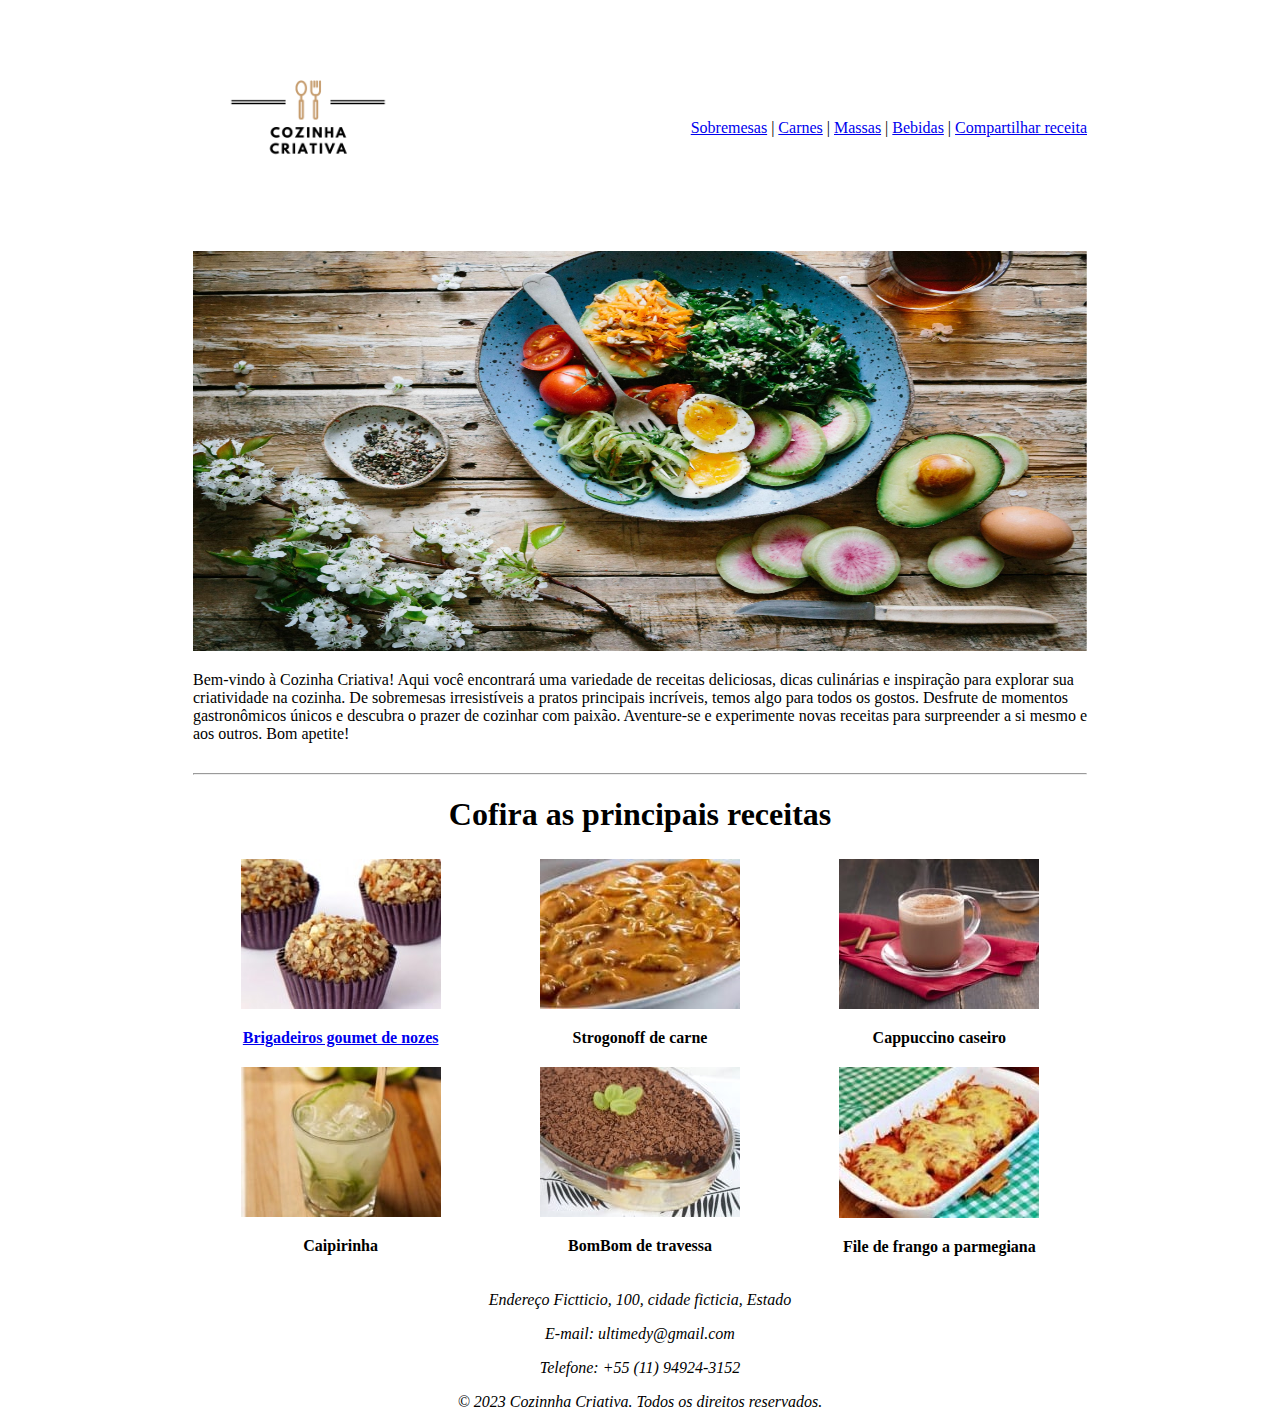
==== index.html @ bc29ebfd "Usando tabela para dispor elementos" ====
<!DOCTYPE html>
<html lang="pt-br">
<head>
    <meta charset="UTF-8">
    <meta name="viewport" content="width=device-width, initial-scale=1.0">
    <title>Cozinha Criativa</title>
    <link rel="stylesheet" href="/assets/css/style.css">
</head>
<body>
    <header>
        <div>
            <table width="900" align="center">
                <tbody>
                    <tr>
                        <td>
                            <a href="./index.html">
                                <img src="/assets/images/logo.png" alt="cozinha criativa" width="230px">
                            </a>
                        </td>
                        <td align="right">
                            <nav>
                                <a href="/sobremesas/index.html">Sobremesas</a> |
                                <a href="/carnes/index.html">Carnes</a> |
                                <a href="/massas/index.html">Massas</a> |
                                <a href="/bebidas/index.html">Bebidas</a> |
                                <a href="/adicionar-receita.html">Compartilhar receita</a>
                            </nav>
                        </td>
                    </tr>
                </tbody>
            </table>
        </div>
    </header>
    <main>
        <table width="900px" align="center"">
            <tbody>
                <tr>
                    <td>
                        <img src="/assets/images/banner.jpg" alt="banner" height="400px" width="100%">
                        <p>Bem-vindo à Cozinha Criativa! Aqui você encontrará uma variedade de receitas deliciosas, dicas culinárias e inspiração para explorar sua criatividade na cozinha. De sobremesas irresistíveis a pratos principais incríveis, temos algo para todos os gostos. Desfrute de momentos gastronômicos únicos e descubra o prazer de cozinhar com paixão. Aventure-se e experimente novas receitas para surpreender a si mesmo e aos outros. Bom apetite!</p>
                    </td>
                </tr>
            </tbody>
        </table>
        <table width="900" align="center">
            <tbody>
                <tr>
                    <td colspan="3" align="center">
                        <hr>
                        <h1>Cofira as principais receitas</h1>
                    </td>
                </tr>
                <tr>
                    <td align="center">
                        <article>
                            <a href="/receitas/brigadeiro-gourmet-nozes.html">
                                <img src="/assets/images/brigadeiros-gourmet-de-nozes-min.jpg" alt="Brigadeiros-gourmet-nozes">
                            </a>    
                                <p>
                                    <strong>
                                        <a href="/receitas/brigadeiro-gourmet-nozes.html">Brigadeiros goumet de nozes</a>
                                    </strong>
                                </p>
                        </article>
                    </td>
                    <td align="center">
                        <article>
                            <img src="/assets/images/strogonoff_de_carne-min.jpg" alt="Strogonoff de carne">
                            <p><strong>Strogonoff de carne</strong></p>
                        </article>
                    </td>
                    <td align="center">
                        <article>
                            <img src="/assets/images/cappuccino_caseiro-min.jpg" alt="Cappuccino caseiro">
                            <p><strong>Cappuccino caseiro</strong></p>
                        </article>
                    </td>
                </tr>

                <tr>
                    <td align="center">
                        <article>
                            <img src="/assets/images/caipirinha-min.jpg" alt="Caipirinha">
                            <p><strong>Caipirinha</strong></p>
                        </article>
                    </td>
                    <td align="center">
                        <article>
                            <img src="/assets/images/bombom_travessa-min.jpg" alt="BomBom de travessa">
                            <p><strong>BomBom de travessa</strong></p>
                        </article>
                    </td>
                    <td align="center">
                        <article>
                            <img src="/assets/images/file_de_frango_parmegiana-min.jpg" alt="File de frango a parmegiana">
                            <p><strong>File de frango a parmegiana</strong></p>
                        </article>
                    </td>
                </tr>

            </tbody>
        </table>
    </main>
    <footer>
        <div align="center">
            <address>
                <p>Endereço Fictticio, 100, cidade ficticia, Estado </p>
                <p>E-mail: ultimedy@gmail.com</p>
                <p>Telefone: +55 (11) 94924-3152</p>
                <p>&copy; 2023 Cozinnha Criativa. Todos os direitos reservados.</p>
            </address>
        </div>
    </footer>
    <dialog id="newnsletterdialog">
        <h3>Assine nossa newnsletter !</h3>
        <p>Recebas as ultimas novidades e receitas diretamente em sua caixa de entrada.</p>
        <form action="/assinar-newsletter"
            id="formAssinarnewsletter"
            method="post"        
        >
            <input 
                type="email" 
                id="email" 
                placeholder="Digite seu melhor email"
                required
            >
            <button type="button" id="btnAssinarnewsletter">Assinar</button>
            <button type="button" id="btnCancelar">Cancelar</button>
        </form>
    </dialog>
    <script src="/assets/js/script.js">

    </script>
</body>
</html>
---- assets/css/style.css ----
#newnsletterdialog {
    position: fixed;
    top:50%;
    left: 50%;
    transform: translate(-50%, -50%);
    background: #f2f2f2;
    padding: 40px;
    border: 1px solid #ccc;
    box-shadow: 0px 0px 10px rgba(0,0,0,0.5);
}
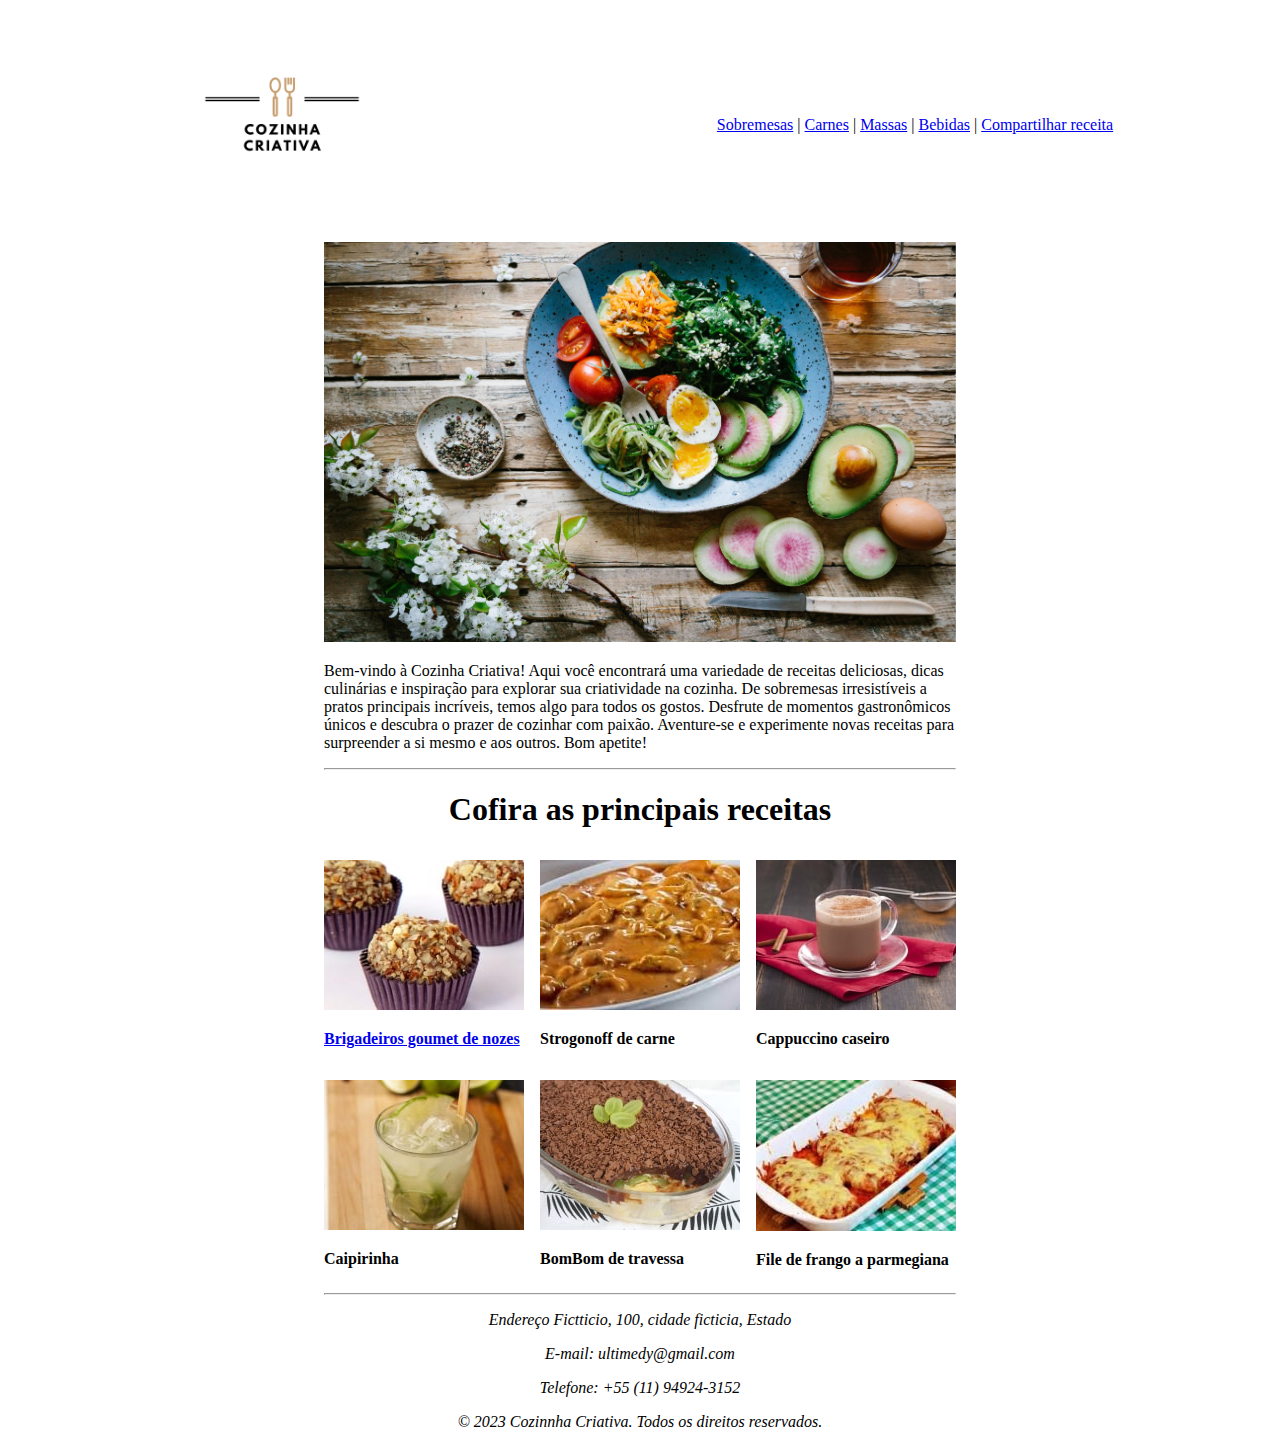
==== commit 421a27d6: "alinhando conteudo por flex-box" ====
--- a/index.html
+++ b/index.html
@@ -8,101 +8,70 @@
 </head>
 <body>
     <header>
-        <div>
-            <table width="900" align="center">
-                <tbody>
-                    <tr>
-                        <td>
-                            <a href="./index.html">
-                                <img src="/assets/images/logo.png" alt="cozinha criativa" width="230px">
-                            </a>
-                        </td>
-                        <td align="right">
-                            <nav>
-                                <a href="/sobremesas/index.html">Sobremesas</a> |
-                                <a href="/carnes/index.html">Carnes</a> |
-                                <a href="/massas/index.html">Massas</a> |
-                                <a href="/bebidas/index.html">Bebidas</a> |
-                                <a href="/adicionar-receita.html">Compartilhar receita</a>
-                            </nav>
-                        </td>
-                    </tr>
-                </tbody>
-            </table>
+        <div class="menu">
+            <a href="./index.html">
+                <img src="/assets/images/logo.png" alt="cozinha criativa" width="230px" class="logoMenu">
+            </a>
+            <nav>
+                <a href="/sobremesas/index.html">Sobremesas</a> |
+                <a href="/carnes/index.html">Carnes</a> |
+                <a href="/massas/index.html">Massas</a> |
+                <a href="/bebidas/index.html">Bebidas</a> |
+                <a href="/adicionar-receita.html">Compartilhar receita</a>
+            </nav>
         </div>
     </header>
-    <main>
-        <table width="900px" align="center"">
-            <tbody>
-                <tr>
-                    <td>
-                        <img src="/assets/images/banner.jpg" alt="banner" height="400px" width="100%">
-                        <p>Bem-vindo à Cozinha Criativa! Aqui você encontrará uma variedade de receitas deliciosas, dicas culinárias e inspiração para explorar sua criatividade na cozinha. De sobremesas irresistíveis a pratos principais incríveis, temos algo para todos os gostos. Desfrute de momentos gastronômicos únicos e descubra o prazer de cozinhar com paixão. Aventure-se e experimente novas receitas para surpreender a si mesmo e aos outros. Bom apetite!</p>
-                    </td>
-                </tr>
-            </tbody>
-        </table>
-        <table width="900" align="center">
-            <tbody>
-                <tr>
-                    <td colspan="3" align="center">
-                        <hr>
-                        <h1>Cofira as principais receitas</h1>
-                    </td>
-                </tr>
-                <tr>
-                    <td align="center">
-                        <article>
-                            <a href="/receitas/brigadeiro-gourmet-nozes.html">
-                                <img src="/assets/images/brigadeiros-gourmet-de-nozes-min.jpg" alt="Brigadeiros-gourmet-nozes">
-                            </a>    
-                                <p>
-                                    <strong>
-                                        <a href="/receitas/brigadeiro-gourmet-nozes.html">Brigadeiros goumet de nozes</a>
-                                    </strong>
-                                </p>
-                        </article>
-                    </td>
-                    <td align="center">
-                        <article>
-                            <img src="/assets/images/strogonoff_de_carne-min.jpg" alt="Strogonoff de carne">
-                            <p><strong>Strogonoff de carne</strong></p>
-                        </article>
-                    </td>
-                    <td align="center">
-                        <article>
-                            <img src="/assets/images/cappuccino_caseiro-min.jpg" alt="Cappuccino caseiro">
-                            <p><strong>Cappuccino caseiro</strong></p>
-                        </article>
-                    </td>
-                </tr>
 
-                <tr>
-                    <td align="center">
-                        <article>
-                            <img src="/assets/images/caipirinha-min.jpg" alt="Caipirinha">
-                            <p><strong>Caipirinha</strong></p>
-                        </article>
-                    </td>
-                    <td align="center">
-                        <article>
-                            <img src="/assets/images/bombom_travessa-min.jpg" alt="BomBom de travessa">
-                            <p><strong>BomBom de travessa</strong></p>
-                        </article>
-                    </td>
-                    <td align="center">
-                        <article>
-                            <img src="/assets/images/file_de_frango_parmegiana-min.jpg" alt="File de frango a parmegiana">
-                            <p><strong>File de frango a parmegiana</strong></p>
-                        </article>
-                    </td>
-                </tr>
+    <main class="conteudoPrincipal">
+        <section>
+            <img src="/assets/images/banner.jpg" alt="banner" height="400px" width="100%">
+            <p>Bem-vindo à Cozinha Criativa! Aqui você encontrará uma variedade de receitas deliciosas, dicas culinárias e inspiração para explorar sua criatividade na cozinha. De sobremesas irresistíveis a pratos principais incríveis, temos algo para todos os gostos. Desfrute de momentos gastronômicos únicos e descubra o prazer de cozinhar com paixão. Aventure-se e experimente novas receitas para surpreender a si mesmo e aos outros. Bom apetite!</p>
+        </section>
+        <hr>
+        <h1>Cofira as principais receitas</h1>
+        
+        <section class="receitas">
+            <article>
+                <a href="/receitas/brigadeiro-gourmet-nozes.html">
+                    <img src="/assets/images/brigadeiros-gourmet-de-nozes-min.jpg" alt="Brigadeiros-gourmet-nozes">
+                </a>    
+                    <p>
+                        <strong>
+                            <a href="/receitas/brigadeiro-gourmet-nozes.html">Brigadeiros goumet de nozes</a>
+                        </strong>
+                    </p>
+            </article>
 
-            </tbody>
-        </table>
+            <article>
+                <img src="/assets/images/strogonoff_de_carne-min.jpg" alt="Strogonoff de carne">
+                <p><strong>Strogonoff de carne</strong></p>
+            </article>
+
+            <article>
+                <img src="/assets/images/cappuccino_caseiro-min.jpg" alt="Cappuccino caseiro">
+                <p><strong>Cappuccino caseiro</strong></p>
+            </article>
+
+            <article>
+                <img src="/assets/images/caipirinha-min.jpg" alt="Caipirinha">
+                <p><strong>Caipirinha</strong></p>
+            </article>
+        
+            <article>
+                <img src="/assets/images/bombom_travessa-min.jpg" alt="BomBom de travessa">
+                <p><strong>BomBom de travessa</strong></p>
+            </article>
+        
+            <article>
+                <img src="/assets/images/file_de_frango_parmegiana-min.jpg" alt="File de frango a parmegiana">
+                <p><strong>File de frango a parmegiana</strong></p>
+            </article>
+        </section>
+        <hr>
     </main>
+
     <footer>
-        <div align="center">
+        <div>
             <address>
                 <p>Endereço Fictticio, 100, cidade ficticia, Estado </p>
                 <p>E-mail: ultimedy@gmail.com</p>
@@ -111,6 +80,7 @@
             </address>
         </div>
     </footer>
+        
     <dialog id="newnsletterdialog">
         <h3>Assine nossa newnsletter !</h3>
         <p>Recebas as ultimas novidades e receitas diretamente em sua caixa de entrada.</p>
--- a/assets/css/style.css
+++ b/assets/css/style.css
@@ -9,3 +9,51 @@
     box-shadow: 0px 0px 10px rgba(0,0,0,0.5);
 }
 
+h1,h2,h3{
+    text-align: center;
+}
+
+.menu{
+    display: flex;
+    flex-direction: row;
+    align-items: center;
+    justify-content: center;
+}
+
+.logoMenu{
+    margin-right: 20rem;
+}
+
+.conteudoPrincipal {
+    width: 50%;
+    margin: auto;
+    gap: 1rem;
+}
+
+.receitas {
+    margin-top: 2rem;
+    display:flex;
+    flex-direction: row;
+    flex-wrap: wrap;
+    justify-content: left;
+    gap: 1rem;
+}
+
+.formulario {
+    margin: auto;
+    gap: 0.25rem;
+    display: flex;
+    flex-wrap: wrap;
+    flex-direction: column;
+    max-width: 50%;
+    align-items: stretch; /* Faz os inputs e botões ocuparem a largura do form */
+}
+
+#btnEnviar {
+    width: fit-content; /* Faz o botão ocupar apenas o necessário */
+    margin-left: auto; /* Move o botão para a direita */
+}
+
+footer{
+    text-align: center;
+}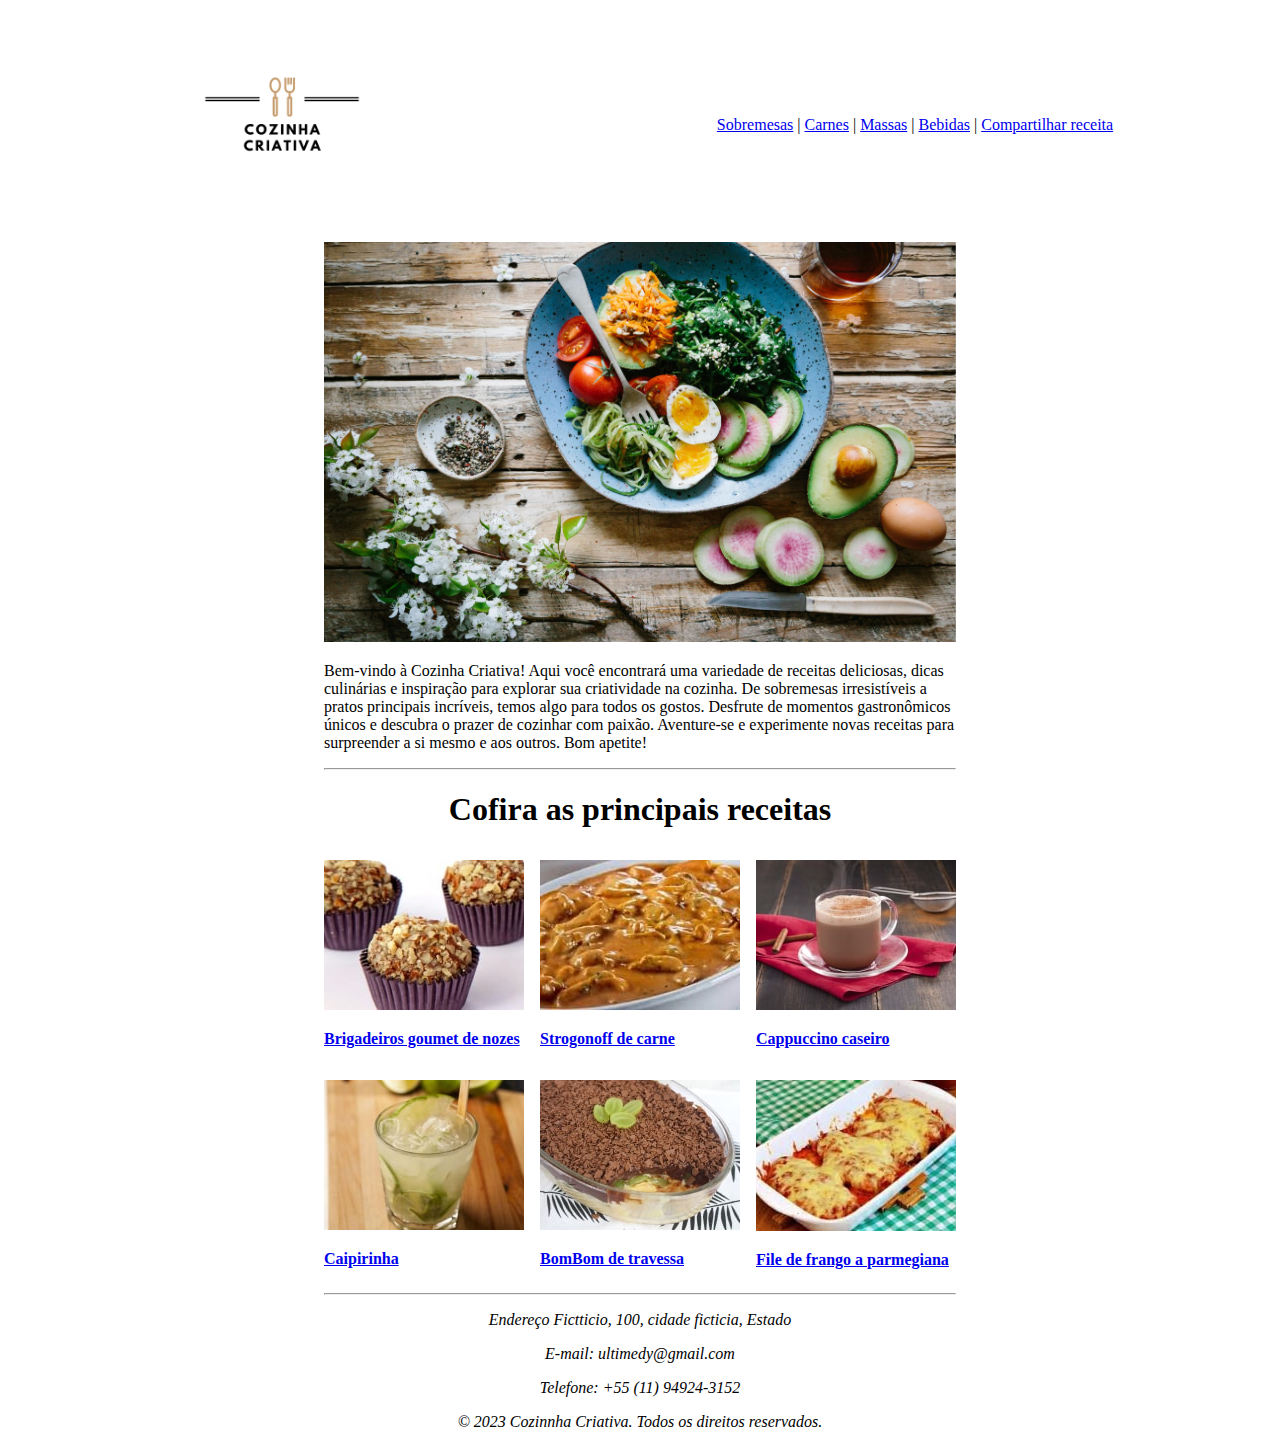
==== commit c9ad93a0: "criado todas as paginas de receitas" ====
--- a/index.html
+++ b/index.html
@@ -43,28 +43,50 @@
             </article>
 
             <article>
-                <img src="/assets/images/strogonoff_de_carne-min.jpg" alt="Strogonoff de carne">
-                <p><strong>Strogonoff de carne</strong></p>
+                <a href="/receitas/strogonoff-de-carne.html">
+                    <img src="/assets/images/strogonoff_de_carne-min.jpg" alt="Strogonoff de carne">
+                </a>
+                <a href="/receitas/strogonoff-de-carne.html">
+                    <p>
+                        <strong>Strogonoff de carne</strong>
+                    </p>
+                </a>
             </article>
 
             <article>
-                <img src="/assets/images/cappuccino_caseiro-min.jpg" alt="Cappuccino caseiro">
-                <p><strong>Cappuccino caseiro</strong></p>
+                <a href="/receitas/cappucccino.html">
+                    <img src="/assets/images/cappuccino_caseiro-min.jpg" alt="Cappuccino caseiro">
+                </a>
+                <a href="/receitas/cappucccino.html">
+                    <p><strong>Cappuccino caseiro</strong></p>
+                </a>
             </article>
 
             <article>
-                <img src="/assets/images/caipirinha-min.jpg" alt="Caipirinha">
-                <p><strong>Caipirinha</strong></p>
+                <a href="/receitas/capirinha.html">
+                    <img src="/assets/images/caipirinha-min.jpg" alt="Caipirinha">
+                </a>
+                <a href="/receitas/capirinha.html">
+                    <p><strong>Caipirinha</strong></p>
+                </a>
             </article>
         
             <article>
-                <img src="/assets/images/bombom_travessa-min.jpg" alt="BomBom de travessa">
-                <p><strong>BomBom de travessa</strong></p>
+                <a href="/receitas/bombom-de-travessa.html">
+                    <img src="/assets/images/bombom_travessa-min.jpg" alt="BomBom de travessa">
+                </a>
+                <a href="/receitas/bombom-de-travessa.html">
+                    <p><strong>BomBom de travessa</strong></p>
+                </a>
             </article>
         
             <article>
-                <img src="/assets/images/file_de_frango_parmegiana-min.jpg" alt="File de frango a parmegiana">
-                <p><strong>File de frango a parmegiana</strong></p>
+                <a href="/receitas/frango-parmegiana.html">
+                    <img src="/assets/images/file_de_frango_parmegiana-min.jpg" alt="File de frango a parmegiana">
+                </a>
+                <a href="/receitas/frango-parmegiana.html">
+                    <p><strong>File de frango a parmegiana</strong></p>
+                </a>
             </article>
         </section>
         <hr>
--- a/assets/css/style.css
+++ b/assets/css/style.css
@@ -35,7 +35,7 @@
     display:flex;
     flex-direction: row;
     flex-wrap: wrap;
-    justify-content: left;
+    justify-content: flex-start;
     gap: 1rem;
 }
 
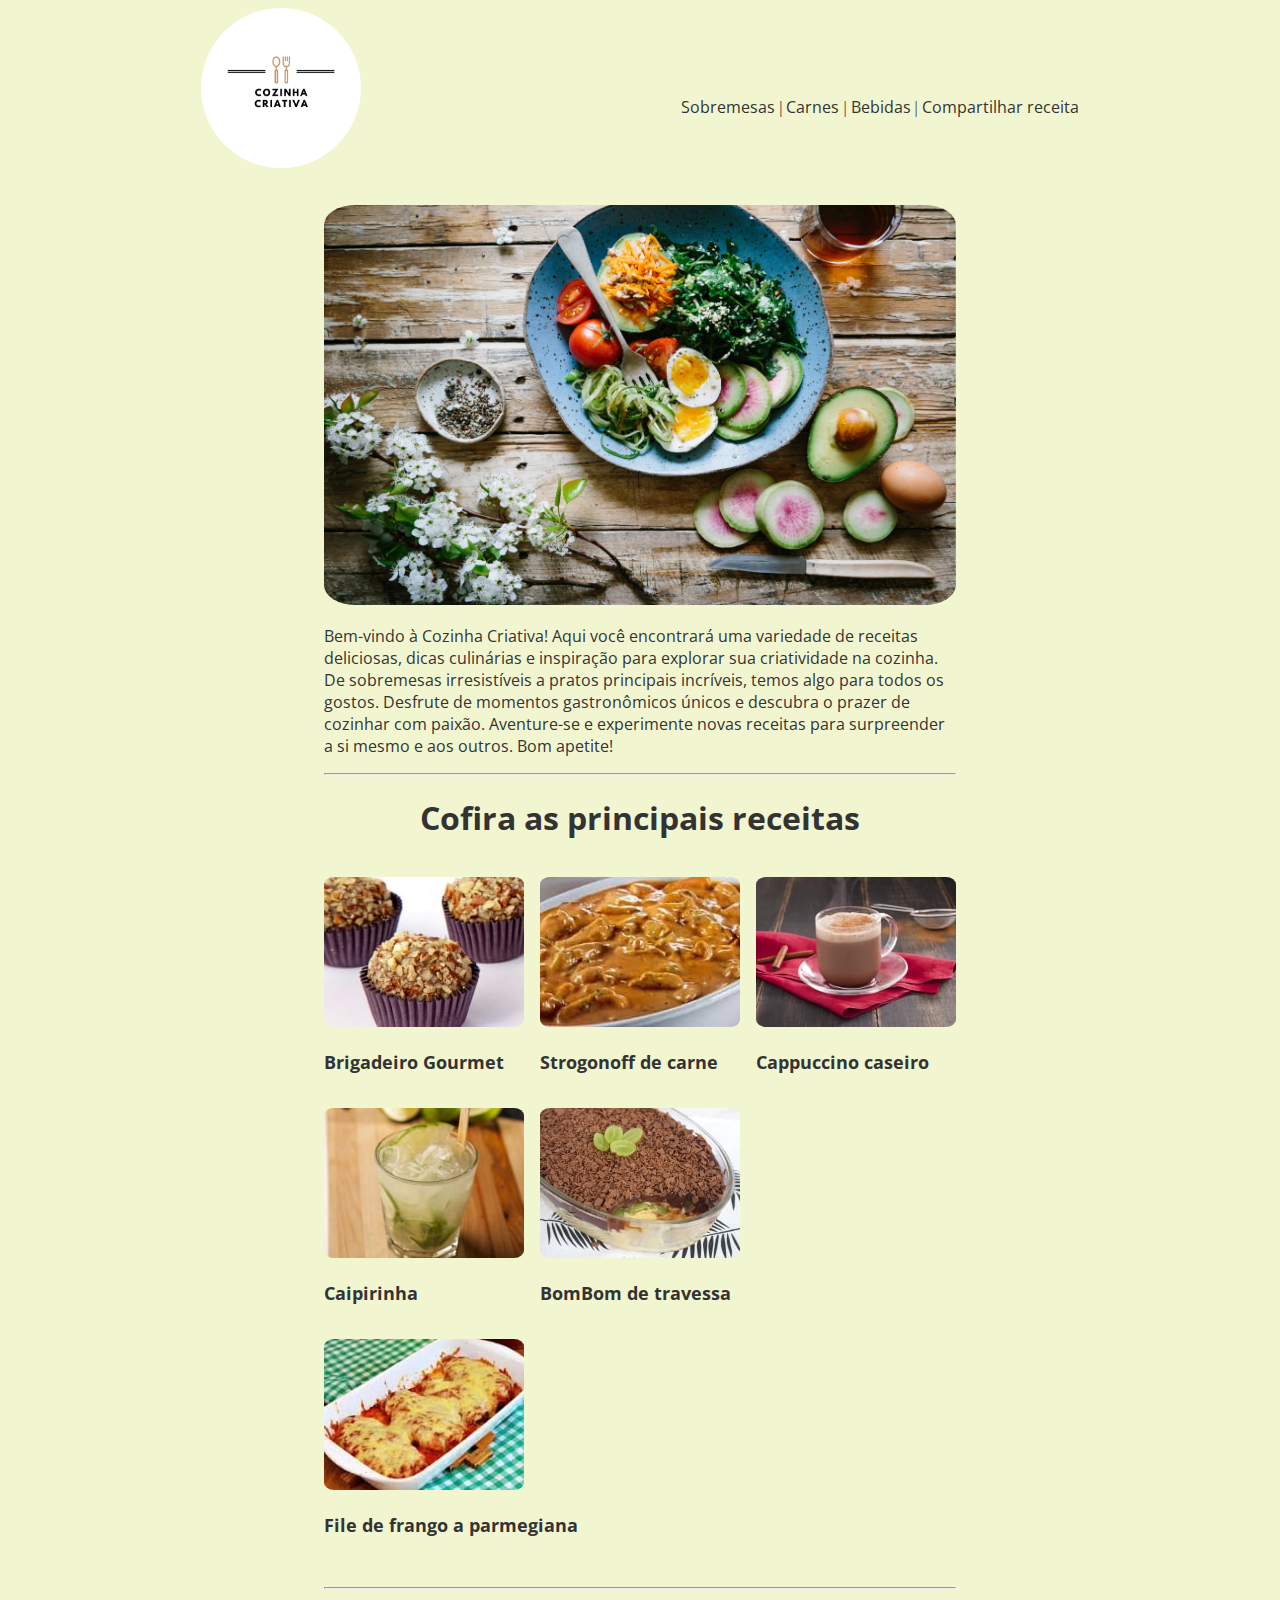
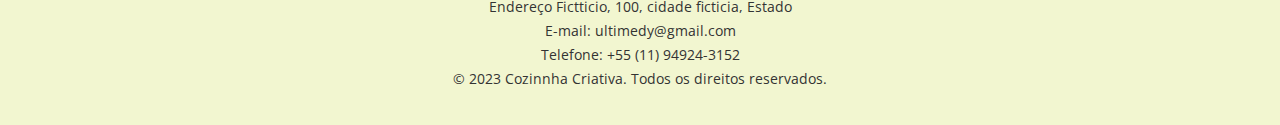
==== commit b9a835c4: "inserindo css flex box endentaçao links ortografia e midias" ====
--- a/index.html
+++ b/index.html
@@ -15,7 +15,6 @@
             <nav>
                 <a href="/sobremesas/index.html">Sobremesas</a> |
                 <a href="/carnes/index.html">Carnes</a> |
-                <a href="/massas/index.html">Massas</a> |
                 <a href="/bebidas/index.html">Bebidas</a> |
                 <a href="/adicionar-receita.html">Compartilhar receita</a>
             </nav>
@@ -26,21 +25,20 @@
         <section>
             <img src="/assets/images/banner.jpg" alt="banner" height="400px" width="100%">
             <p>Bem-vindo à Cozinha Criativa! Aqui você encontrará uma variedade de receitas deliciosas, dicas culinárias e inspiração para explorar sua criatividade na cozinha. De sobremesas irresistíveis a pratos principais incríveis, temos algo para todos os gostos. Desfrute de momentos gastronômicos únicos e descubra o prazer de cozinhar com paixão. Aventure-se e experimente novas receitas para surpreender a si mesmo e aos outros. Bom apetite!</p>
+            <hr>
+            <h1>Cofira as principais receitas</h1>
         </section>
-        <hr>
-        <h1>Cofira as principais receitas</h1>
         
-        <section class="receitas">
-            <article>
-                <a href="/receitas/brigadeiro-gourmet-nozes.html">
-                    <img src="/assets/images/brigadeiros-gourmet-de-nozes-min.jpg" alt="Brigadeiros-gourmet-nozes">
-                </a>    
-                    <p>
-                        <strong>
-                            <a href="/receitas/brigadeiro-gourmet-nozes.html">Brigadeiros goumet de nozes</a>
-                        </strong>
-                    </p>
-            </article>
+        <article>
+            <a href="/receitas/brigadeiro-gourmet-nozes.html">
+                <img src="/assets/images/brigadeiros-gourmet-de-nozes-min.jpg" alt="Brigadeiro Gourmet de Nozes">
+            </a>
+            <a href="/receitas/brigadeiro-gourmet-nozes.html">
+                <p>
+                    <strong>Brigadeiro Gourmet</strong>
+                </p>
+            </a>
+        </article>
 
             <article>
                 <a href="/receitas/strogonoff-de-carne.html">
@@ -89,11 +87,11 @@
                 </a>
             </article>
         </section>
-        <hr>
     </main>
 
     <footer>
         <div>
+            <hr>
             <address>
                 <p>Endereço Fictticio, 100, cidade ficticia, Estado </p>
                 <p>E-mail: ultimedy@gmail.com</p>
--- a/assets/css/style.css
+++ b/assets/css/style.css
@@ -1,3 +1,5 @@
+@import url('https://fonts.googleapis.com/css2?family=Open+Sans:ital,wght@0,300..800;1,300..800&display=swap');
+
 #newnsletterdialog {
     position: fixed;
     top:50%;
@@ -11,6 +13,17 @@
 
 h1,h2,h3{
     text-align: center;
+    font-family: 'Open Sans', sans-serif;
+    font-weight: 700;
+}
+
+body{
+    background-color: #F2F6D0; /* Um tom mais suave para o fundo */
+    color: #333; /* Um tom de cinza mais escuro para o texto */
+}
+
+h1, h2, h3 {
+    color: #333; /* Mantém um bom contraste com o fundo */
 }
 
 .menu{
@@ -24,19 +37,22 @@
     margin-right: 20rem;
 }
 
-.conteudoPrincipal {
+.conteudoPrincipal{
+    display: flex;
+    flex-direction: row;
+    flex-wrap: wrap;
+    justify-content: flex-start;
     width: 50%;
     margin: auto;
     gap: 1rem;
 }
 
-.receitas {
-    margin-top: 2rem;
-    display:flex;
+.receitas{
+    display: flex;
     flex-direction: row;
     flex-wrap: wrap;
     justify-content: flex-start;
-    gap: 1rem;
+    gap: 2rem;
 }
 
 .formulario {
@@ -52,8 +68,74 @@
 #btnEnviar {
     width: fit-content; /* Faz o botão ocupar apenas o necessário */
     margin-left: auto; /* Move o botão para a direita */
+
 }
 
-footer{
+img{
+    border-radius: 5%;
+}
+
+p,a{ 
+    font-style: normal; 
+    font-size: 1rem;
+    text-decoration: none;
+    color: inherit;
+}
+
+a p strong {
+    font-family: 'Open Sans', sans-serif;
+    font-size: 1.1rem;
+    line-height: 1.6;
+    color: #333;
+    font-weight: 700;
+}
+
+p,a,li {
+    font-family: "Open Sans", sans-serif;
+    font-optical-sizing: auto;
+    font-weight: 1rem;
+    font-style: normal;
+
+
+article{
+    padding: 2rem;
+    padding: 1rem;
+    transition: transform 0.3s, box-shadow 0.3s;
+}
+
+article:hover{
+    box-shadow: 0px 4px 10px rgba(0, 0, 0, 0.2);
+    transform: scale(1.02); /* Dá um leve zoom */
+    border-radius: 5%;
+}
+
+}
+
+header img {
+    border-radius: 100%;
+    width: 10rem;
+    margin-bottom: 2rem;
+}
+
+#bannerAdicionarReceira{
+    border-radius: 5%;
+    height: 400px;
+    width: 100%;
+    
+}
+
+video{
+    border-radius: 5%;
+}
+
+footer {
+    padding: 1.5rem;
     text-align: center;
-}+    width: 50%;
+    margin: auto;
+}
+
+footer p {
+    font-size: 0.9rem;
+    margin: 5px 0;
+}
